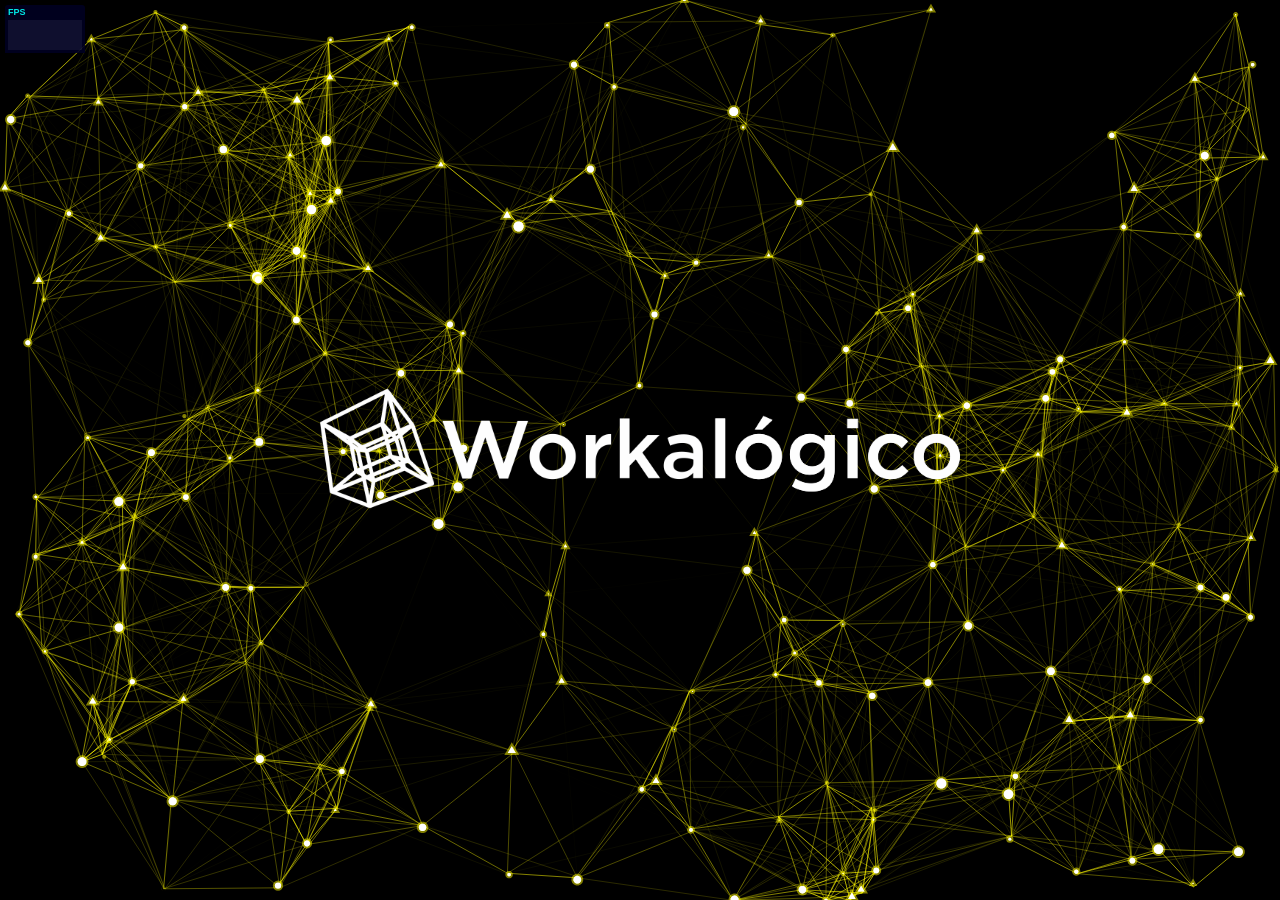
==== docs/index.html @ 4199360a "Second commit" ====
<!DOCTYPE html>
<html lang="en">
<head>
  <meta charset="utf-8">
  <title>Workalógico | Data Driven Strategy Firm</title>
  <meta name="viewport" content="width=device-width, initial-scale=1.0, minimum-scale=1.0, maximum-scale=1.0, user-scalable=no">
  <link rel="stylesheet" media="screen" href="css/style.css">
  <style>
    .center-image-container {
      position: absolute;
      top: 50%;
      left: 50%;
      transform: translate(-50%, -50%);
      z-index: 10;
      text-align: center;
    }
    .center-image {
      max-width: 100%;
      height: auto;
    }
  </style>
</head>
<body>

<!-- count particles -->
<!-- <div class="count-particles">
  <span class="js-count-particles">--</span> particles
</div> -->

<!-- particles.js container -->
<div id="particles-js"></div>

<!-- centered image -->
<div class="center-image-container">
  <img src="img/wo_blanco.png" alt="Centered Logo" class="center-image">
</div>

<!-- scripts -->
<script src="../../particles.js"></script>
<script src="js/app.js"></script>

<!-- stats.js -->
<script src="js/lib/stats.js"></script>
<script>
  var count_particles, stats, update;
  stats = new Stats;
  stats.setMode(0);
  stats.domElement.style.position = 'absolute';
  stats.domElement.style.left = '0px';
  stats.domElement.style.top = '0px';
  document.body.appendChild(stats.domElement);
  count_particles = document.querySelector('.js-count-particles');
  update = function() {
    stats.begin();
    stats.end();
    if (window.pJSDom[0].pJS.particles && window.pJSDom[0].pJS.particles.array) {
      count_particles.innerText = window.pJSDom[0].pJS.particles.array.length;
    }
    requestAnimationFrame(update);
  };
  requestAnimationFrame(update);
</script>

</body>
</html>
---- docs/css/style.css ----
/* =============================================================================
   HTML5 CSS Reset Minified - Eric Meyer
   ========================================================================== */

html,body,div,span,object,iframe,h1,h2,h3,h4,h5,h6,p,blockquote,pre,abbr,address,cite,code,del,dfn,em,img,ins,kbd,q,samp,small,strong,sub,sup,var,b,i,dl,dt,dd,ol,ul,li,fieldset,form,label,legend,table,caption,tbody,tfoot,thead,tr,th,td,article,aside,canvas,details,figcaption,figure,footer,header,hgroup,menu,nav,section,summary,time,mark,audio,video{margin:0;padding:0;border:0;outline:0;font-size:100%;vertical-align:baseline;background:transparent}
body{line-height:1}
article,aside,details,figcaption,figure,footer,header,hgroup,menu,nav,section{display:block}
nav ul{list-style:none}
blockquote,q{quotes:none}
blockquote:before,blockquote:after,q:before,q:after{content:none}
a{margin:0;padding:0;font-size:100%;vertical-align:baseline;background:transparent;text-decoration:none}
mark{background-color:#ff9;color:#000;font-style:italic;font-weight:bold}
del{text-decoration:line-through}
abbr[title],dfn[title]{border-bottom:1px dotted;cursor:help}
table{border-collapse:collapse;border-spacing:0}
hr{display:block;height:1px;border:0;border-top:1px solid #ccc;margin:1em 0;padding:0}
input,select{vertical-align:middle}
li{list-style:none}


/* =============================================================================
   My CSS
   ========================================================================== */

/* ---- base ---- */

html,body{ 
	width: 100%;
	height: 100%;
	background: #9c9aa2;
}

html{
  -webkit-tap-highlight-color: rgba(0, 0, 0, 0);
}

body{
  font: normal 75% Arial, Helvetica, sans-serif;
}

canvas{
  display: block;
  vertical-align: bottom;
}


/* ---- stats.js ---- */

.count-particles{
  background: #000022;
  position: absolute;
  top: 48px;
  left: 0;
  width: 80px;
  color: #13E8E9;
  font-size: 0.8em;
  text-align: left;
  text-indent: 4px;
  line-height: 14px;
  padding-bottom: 2px;
  font-family: Helvetica, Arial, sans-serif;
  font-weight: bold;
}

.js-count-particles{
  font-size: 1.1em;
}

#stats,
.count-particles{
  -webkit-user-select: none;
  margin-top: 5px;
  margin-left: 5px;
}

#stats{
  border-radius: 3px 3px 0 0;
  overflow: hidden;
}

.count-particles{
  border-radius: 0 0 3px 3px;
}


/* ---- particles.js container ---- */

#particles-js{
  width: 100%;
  height: 100%;
  background-color: #000;
  background-image: url('');
  background-size: cover;
  background-position: 50% 50%;
  background-repeat: no-repeat;
}
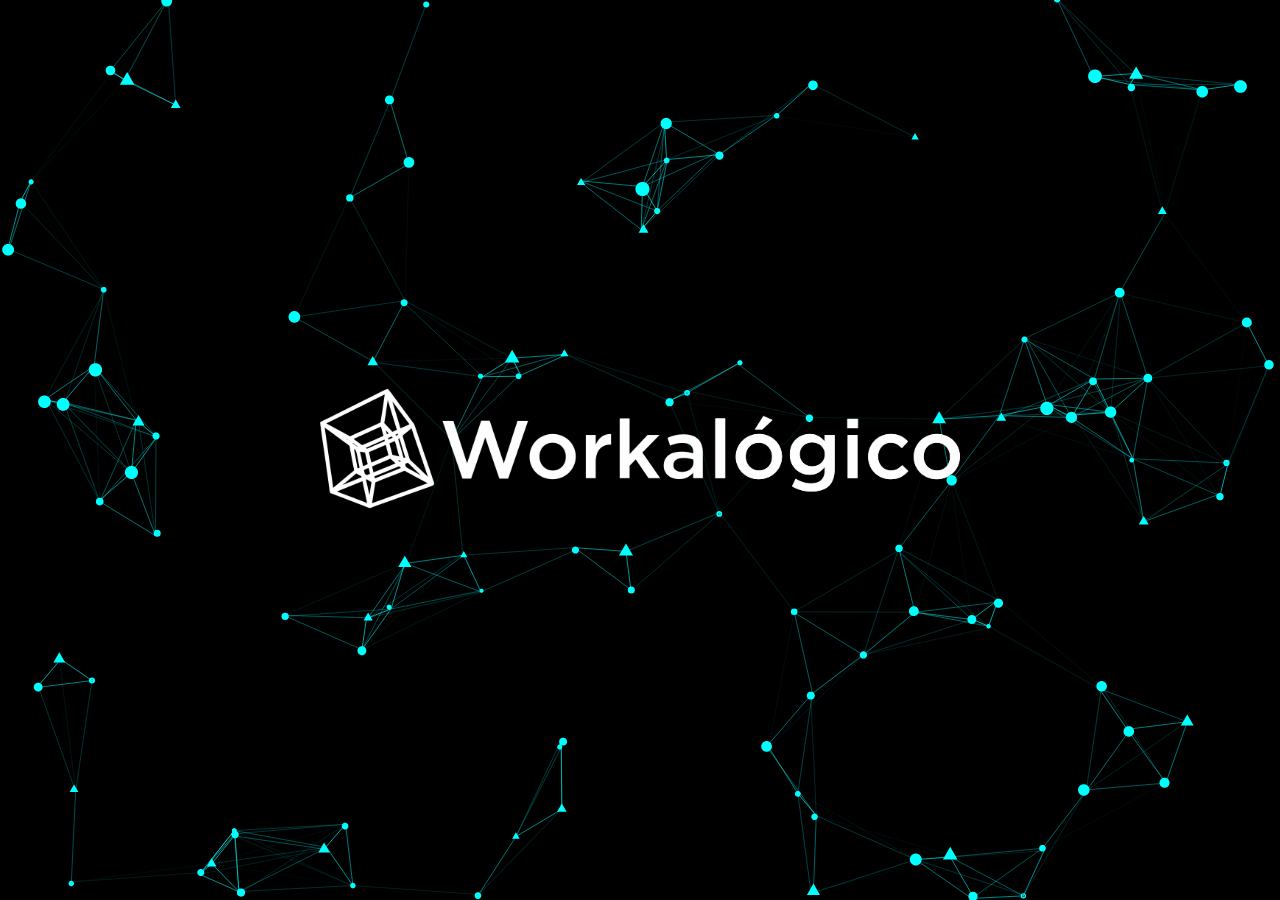
==== commit 284200d9: "last commit" ====
--- a/docs/index.html
+++ b/docs/index.html
@@ -6,6 +6,13 @@
   <meta name="viewport" content="width=device-width, initial-scale=1.0, minimum-scale=1.0, maximum-scale=1.0, user-scalable=no">
   <link rel="stylesheet" media="screen" href="css/style.css">
   <style>
+    body {
+      overflow: hidden;
+      user-select: none;
+      -webkit-user-select: none;
+      -moz-user-select: none;
+      -ms-user-select: none;
+    }
     .center-image-container {
       position: absolute;
       top: 50%;
@@ -17,6 +24,18 @@
     .center-image {
       max-width: 100%;
       height: auto;
+      pointer-events: none;
+    }
+    .click-info {
+      position: absolute;
+      bottom: 20px;
+      left: 0;
+      right: 0;
+      text-align: center;
+      color: white;
+      font-family: Arial, sans-serif;
+      font-size: 16px;
+      z-index: 10;
     }
   </style>
 </head>
@@ -34,6 +53,9 @@
 <div class="center-image-container">
   <img src="img/wo_blanco.png" alt="Centered Logo" class="center-image">
 </div>
+
+<!-- click info -->
+<!-- <div class="click-info">Click anywhere to randomize particle patterns</div> -->
 
 <!-- scripts -->
 <script src="../../particles.js"></script>
@@ -59,6 +81,16 @@
     requestAnimationFrame(update);
   };
   requestAnimationFrame(update);
+  
+  // Prevent scrolling with touch events
+  document.addEventListener('touchmove', function(e) {
+    e.preventDefault();
+  }, { passive: false });
+  
+  // Prevent context menu
+  document.addEventListener('contextmenu', function(e) {
+    e.preventDefault();
+  });
 </script>
 
 </body>
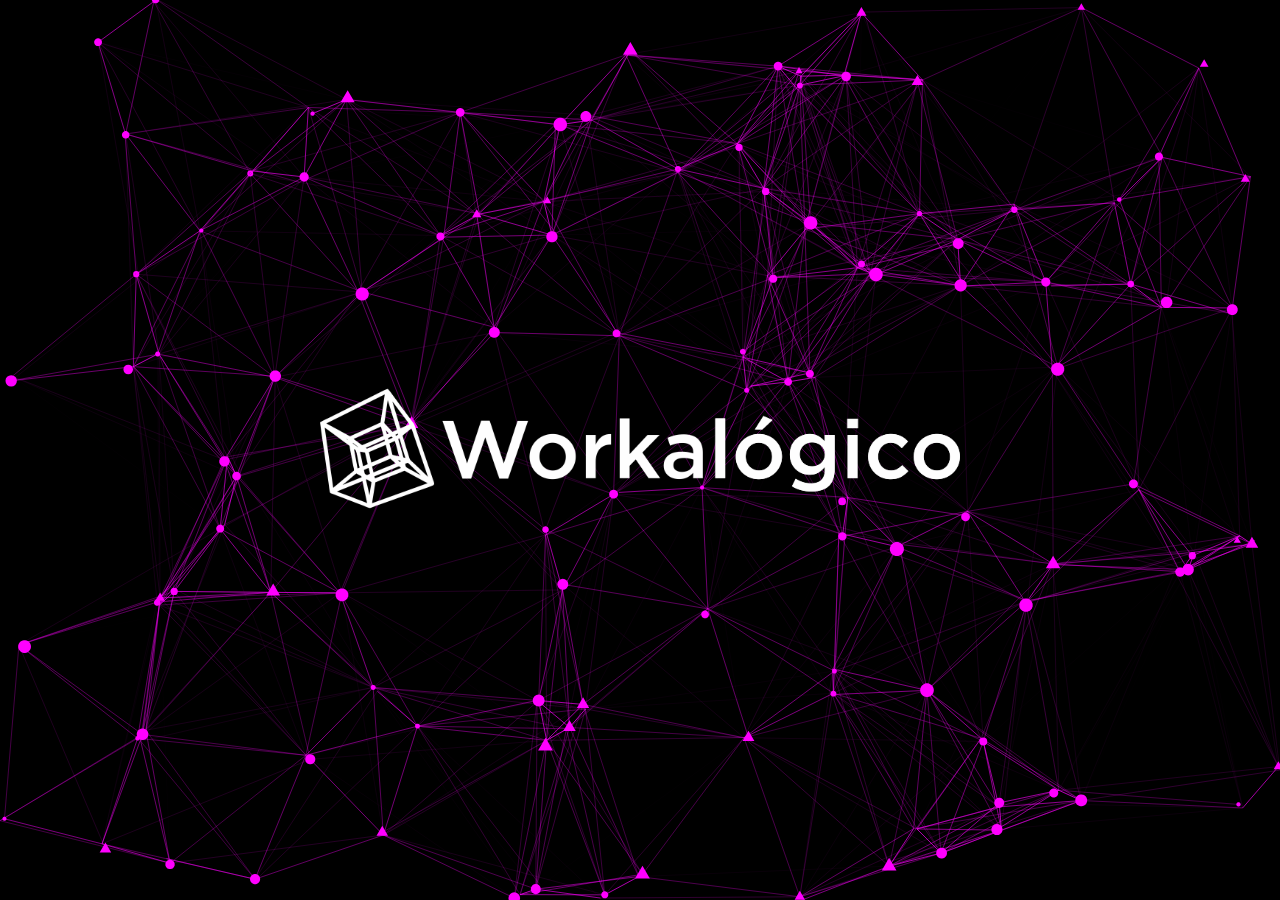
==== commit 2700950b: "Last commit" ====
--- a/docs/index.html
+++ b/docs/index.html
@@ -58,7 +58,7 @@
 <!-- <div class="click-info">Click anywhere to randomize particle patterns</div> -->
 
 <!-- scripts -->
-<script src="../../particles.js"></script>
+<script src="../particles.js"></script>
 <script src="js/app.js"></script>
 
 <!-- stats.js -->
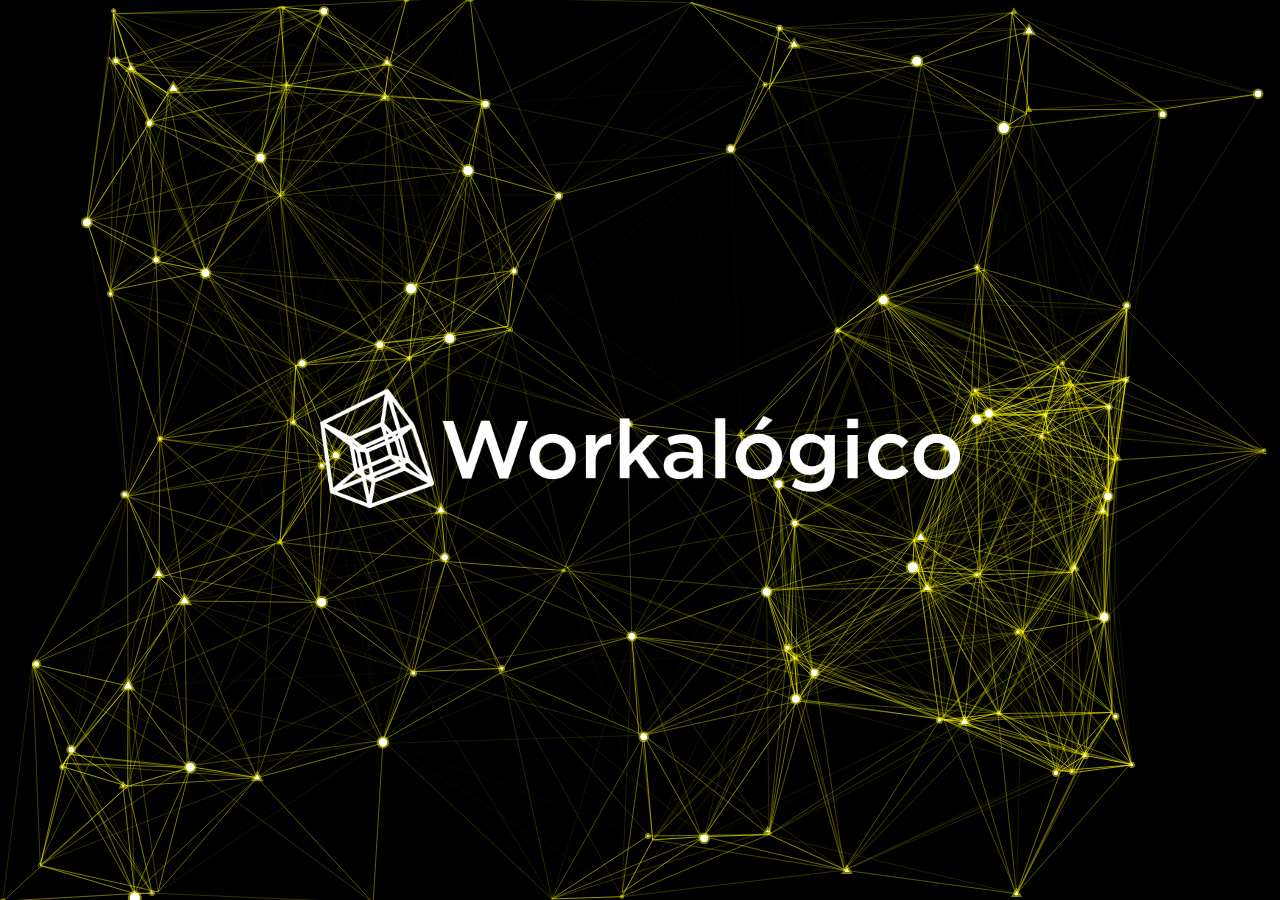
==== commit 17f78f13: "last commit" ====
--- a/docs/index.html
+++ b/docs/index.html
@@ -7,6 +7,8 @@
   <link rel="stylesheet" media="screen" href="css/style.css">
   <style>
     body {
+      margin: 0;
+      padding: 0;
       overflow: hidden;
       user-select: none;
       -webkit-user-select: none;
@@ -20,22 +22,16 @@
       transform: translate(-50%, -50%);
       z-index: 10;
       text-align: center;
+      pointer-events: none;
     }
     .center-image {
       max-width: 100%;
       height: auto;
-      pointer-events: none;
     }
-    .click-info {
+    #particles-js {
       position: absolute;
-      bottom: 20px;
-      left: 0;
-      right: 0;
-      text-align: center;
-      color: white;
-      font-family: Arial, sans-serif;
-      font-size: 16px;
-      z-index: 10;
+      width: 100%;
+      height: 100%;
     }
   </style>
 </head>
@@ -54,11 +50,8 @@
   <img src="img/wo_blanco.png" alt="Centered Logo" class="center-image">
 </div>
 
-<!-- click info -->
-<!-- <div class="click-info">Click anywhere to randomize particle patterns</div> -->
-
 <!-- scripts -->
-<script src="../particles.js"></script>
+<script src="../../particles.js"></script>
 <script src="js/app.js"></script>
 
 <!-- stats.js -->
@@ -82,13 +75,13 @@
   };
   requestAnimationFrame(update);
   
-  // Prevent scrolling with touch events
+  // Prevent scrolling
   document.addEventListener('touchmove', function(e) {
     e.preventDefault();
   }, { passive: false });
   
-  // Prevent context menu
-  document.addEventListener('contextmenu', function(e) {
+  // Prevent selection
+  document.addEventListener('selectstart', function(e) {
     e.preventDefault();
   });
 </script>
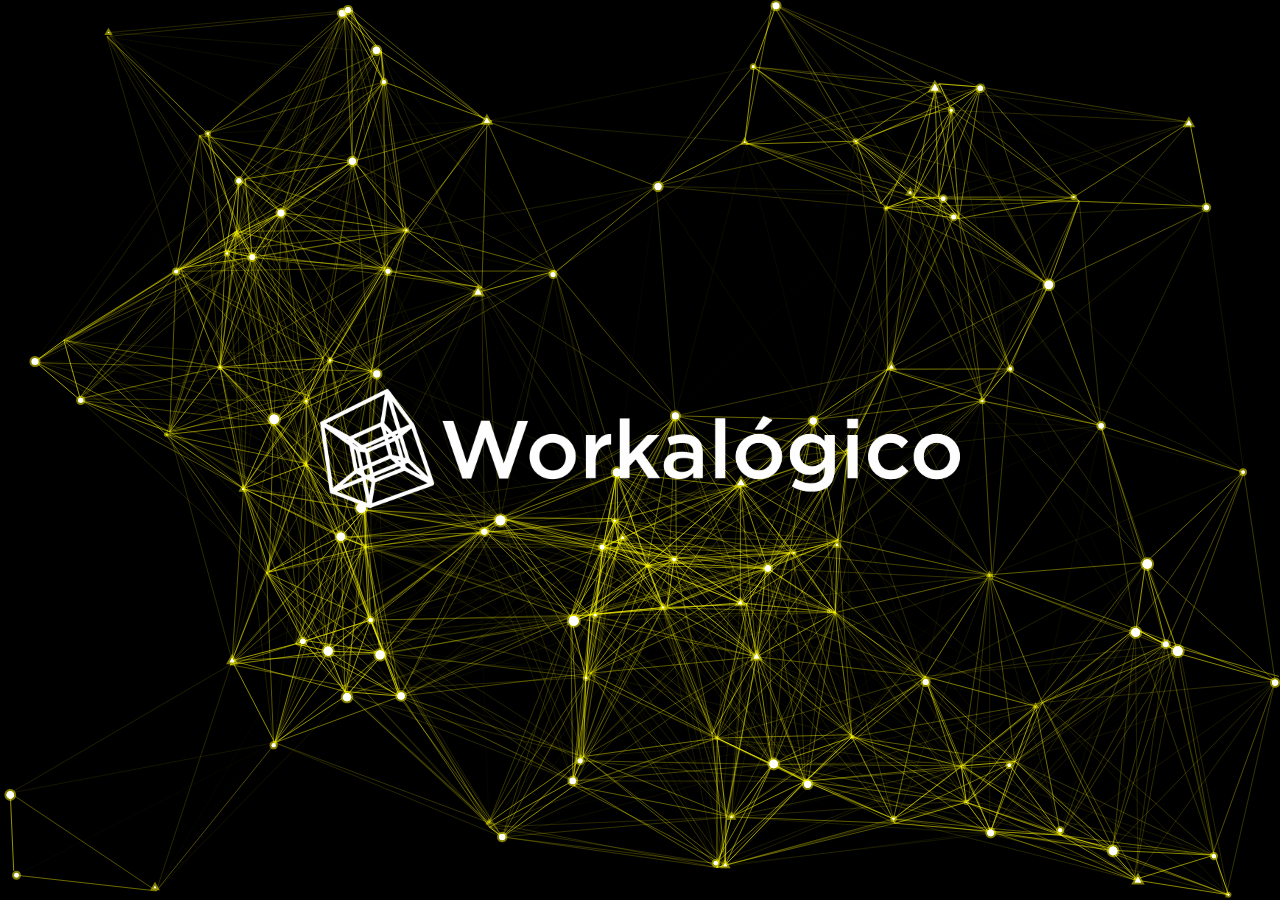
==== commit 51ad06be: "last comit" ====
--- a/docs/index.html
+++ b/docs/index.html
@@ -51,7 +51,7 @@
 </div>
 
 <!-- scripts -->
-<script src="../../particles.js"></script>
+<script src="../particles.js"></script>
 <script src="js/app.js"></script>
 
 <!-- stats.js -->
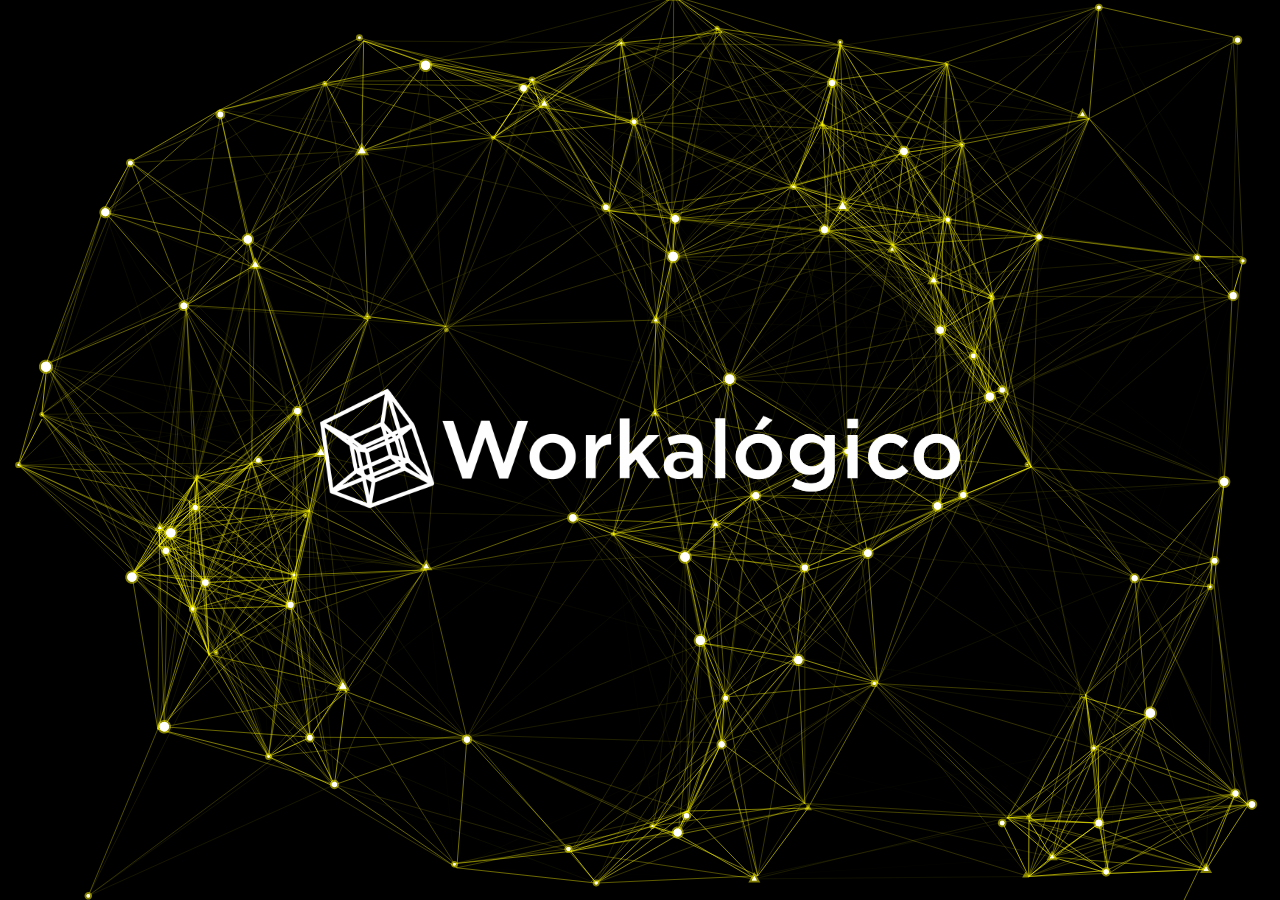
==== commit a92417f9: "last commit" ====
--- a/docs/index.html
+++ b/docs/index.html
@@ -51,7 +51,7 @@
 </div>
 
 <!-- scripts -->
-<script src="../particles.js"></script>
+<script src="particles.js"></script>
 <script src="js/app.js"></script>
 
 <!-- stats.js -->
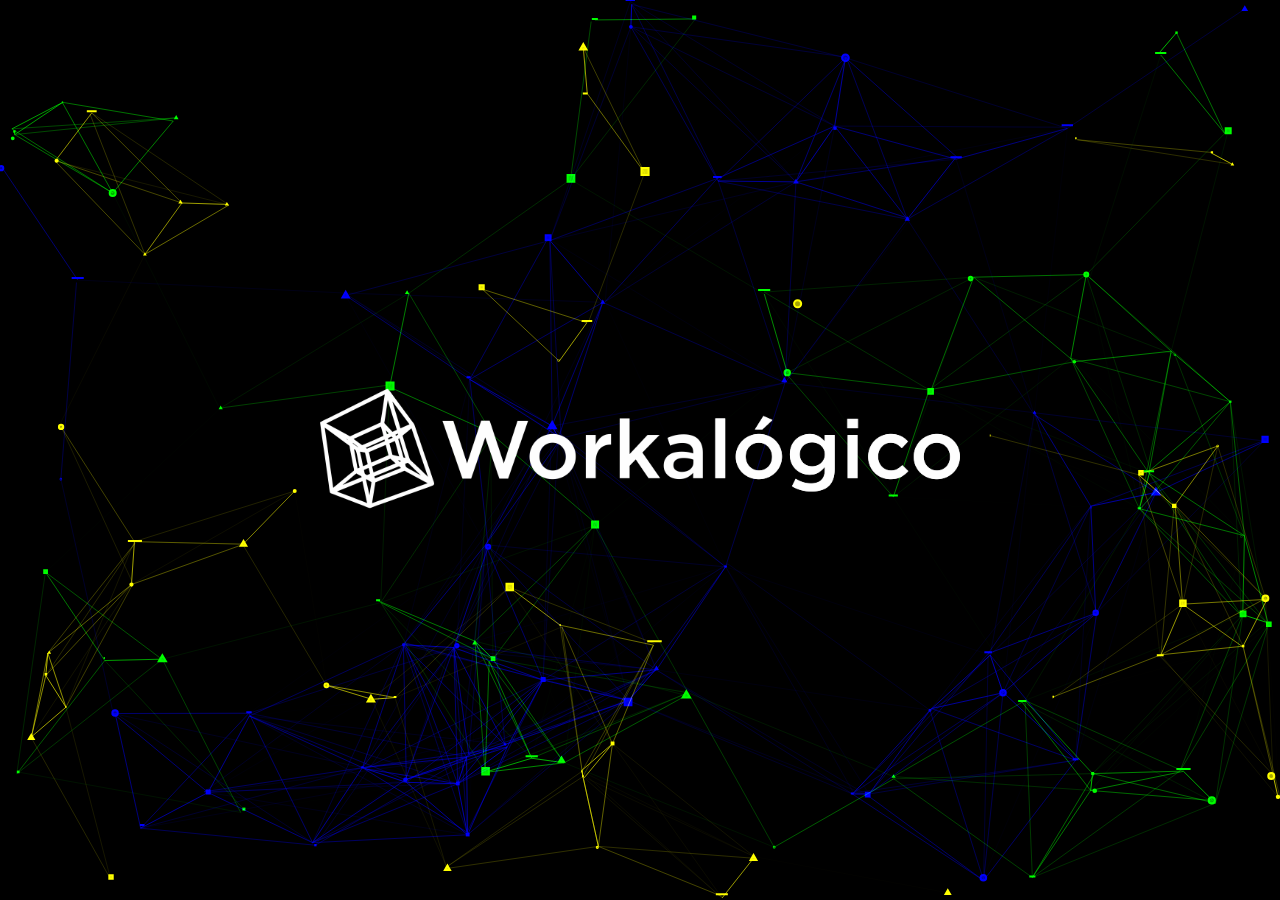
==== commit 552d8ce9: "last changes" ====
--- a/docs/index.html
+++ b/docs/index.html
@@ -7,31 +7,56 @@
   <link rel="stylesheet" media="screen" href="css/style.css">
   <style>
     body {
-      margin: 0;
-      padding: 0;
       overflow: hidden;
       user-select: none;
       -webkit-user-select: none;
       -moz-user-select: none;
       -ms-user-select: none;
+      background-color: #000;
     }
     .center-image-container {
       position: absolute;
       top: 50%;
       left: 50%;
       transform: translate(-50%, -50%);
-      z-index: 10;
+      z-index: 100;
       text-align: center;
-      pointer-events: none;
     }
     .center-image {
       max-width: 100%;
       height: auto;
+      pointer-events: none;
     }
-    #particles-js {
+    .click-info {
       position: absolute;
+      bottom: 20px;
+      left: 0;
+      right: 0;
+      text-align: center;
+      color: white;
+      font-family: Arial, sans-serif;
+      font-size: 16px;
+      z-index: 10;
+    }
+    .particles-container {
+      position: absolute;
+      top: 0;
+      left: 0;
       width: 100%;
       height: 100%;
+      pointer-events: auto;
+    }
+    #particles-js-1 {
+      z-index: 1;
+      mix-blend-mode: screen;
+    }
+    #particles-js-2 {
+      z-index: 2;
+      mix-blend-mode: screen;
+    }
+    #particles-js-3 {
+      z-index: 3;
+      mix-blend-mode: screen;
     }
   </style>
 </head>
@@ -42,13 +67,18 @@
   <span class="js-count-particles">--</span> particles
 </div> -->
 
-<!-- particles.js container -->
-<div id="particles-js"></div>
+<!-- particles.js containers -->
+<div id="particles-js-1" class="particles-container"></div>
+<div id="particles-js-2" class="particles-container"></div>
+<div id="particles-js-3" class="particles-container"></div>
 
 <!-- centered image -->
 <div class="center-image-container">
   <img src="img/wo_blanco.png" alt="Centered Logo" class="center-image">
 </div>
+
+<!-- click info -->
+<!-- <div class="click-info">Click anywhere to randomize particle patterns</div> -->
 
 <!-- scripts -->
 <script src="particles.js"></script>
@@ -75,13 +105,13 @@
   };
   requestAnimationFrame(update);
   
-  // Prevent scrolling
+  // Prevent scrolling with touch events
   document.addEventListener('touchmove', function(e) {
     e.preventDefault();
   }, { passive: false });
   
-  // Prevent selection
-  document.addEventListener('selectstart', function(e) {
+  // Prevent context menu
+  document.addEventListener('contextmenu', function(e) {
     e.preventDefault();
   });
 </script>
--- a/docs/css/style.css
+++ b/docs/css/style.css
@@ -27,7 +27,7 @@
 html,body{ 
 	width: 100%;
 	height: 100%;
-	background: #9c9aa2;
+	background: #000000;
 }
 
 html{
